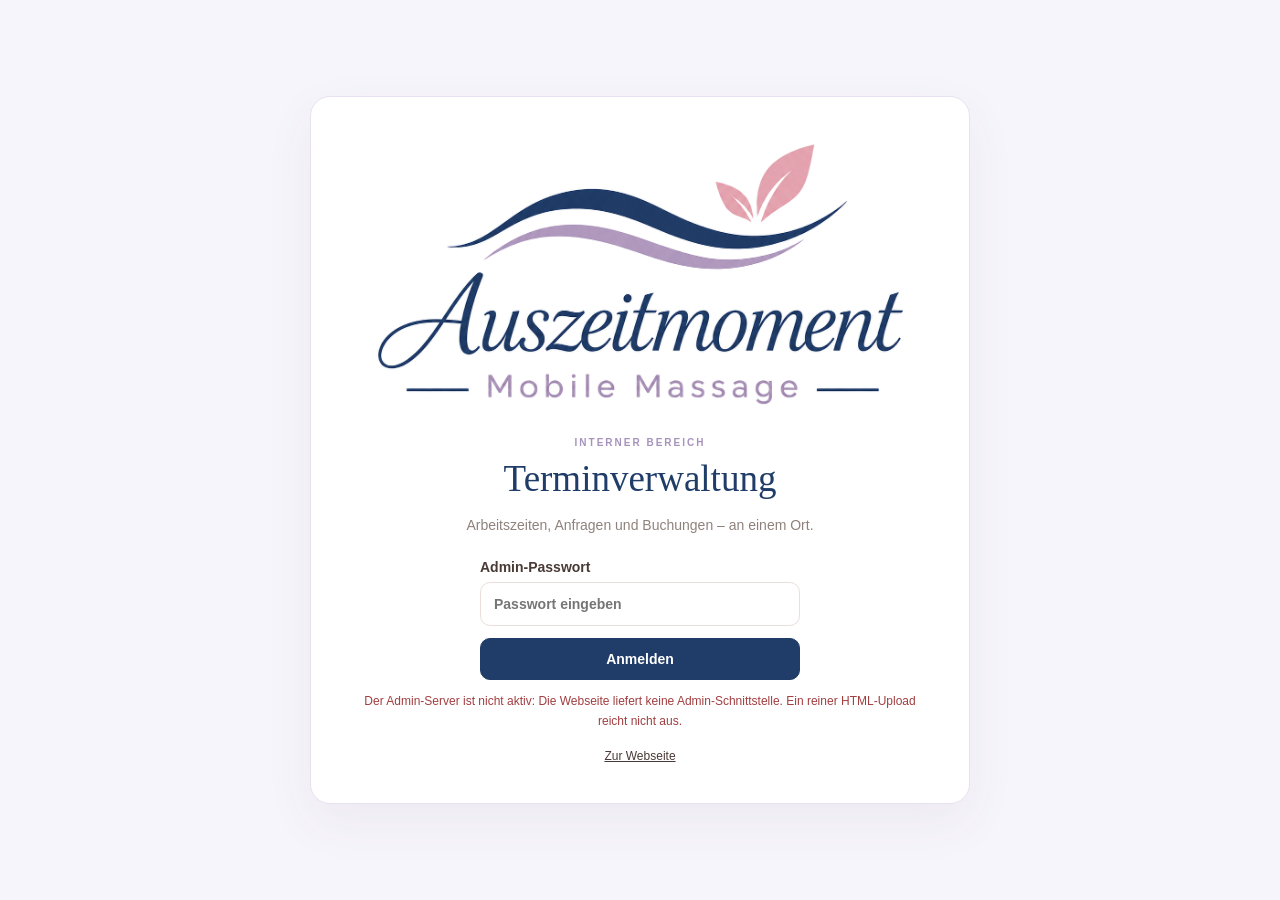
==== admin.html @ 6efd4570 "PHP-Adminbereich für Hostinger vorbereiten" ====
<!doctype html><html lang="de"><head><meta charset="utf-8"><meta name="viewport" content="width=device-width,initial-scale=1"><meta name="robots" content="noindex,nofollow"><title>Verwaltung | Auszeitmoment</title><link rel="stylesheet" href="admin.css"><link rel="icon" href="assets/favicon.png"><link rel="stylesheet" href="admin-farbwelt.css"/><link rel="stylesheet" href="admin-logo-2x.css"/></head>
<body>
<main id="az-auth" class="auth-view"><div class="login-card"><img src="assets/auszeitmoment-logo.png" alt="Auszeitmoment – Mobile Massage" class="login-logo"><div class="eyebrow">INTERNER BEREICH</div><h1>Terminverwaltung</h1><p>Arbeitszeiten, Anfragen und Buchungen – an einem Ort.</p><form id="password-login-form" autocomplete="on"><label for="admin-password">Admin-Passwort<input id="admin-password" name="password" type="password" autocomplete="current-password" required placeholder="Passwort eingeben"></label><button type="submit" class="primary">Anmelden</button></form><p class="notice" id="login-notice" role="alert" aria-live="polite"></p><a href="index.html">Zur Webseite</a></div></main>
<div id="az-app" hidden>
<aside class="sidebar"><a href="index.html" title="Zur öffentlichen Startseite"><img src="assets/auszeitmoment-logo.png" alt="Auszeitmoment" class="sidebar-logo"></a><div class="side-label">VERWALTUNG</div><nav class="side-nav" aria-label="Adminnavigation"><button class="nav active" data-tab="dashboard">◫ <span>Übersicht</span></button><button class="nav" data-tab="calendar">▦ <span>Kalender</span></button><button class="nav" data-tab="requests">◷ <span>Anfragen & Kunden</span> <b id="pending-count" class="number">0</b></button><button class="nav" data-tab="hours">◴ <span>Arbeitszeiten</span></button></nav><div class="side-foot"><a href="index.html">↗ Zur Webseite</a><button id="logout">Abmelden</button></div></aside>
<div class="workspace"><header class="workspace-top"><div><div class="eyebrow">AUSZEITMOMENT · ADMIN</div><h1 id="section-title">Übersicht</h1></div><div class="header-actions"><span id="today-label"></span><button class="outline" id="refresh">↻ Aktualisieren</button><button class="primary" id="add-appointment">+ Termin eintragen</button></div></header>
<div id="message" class="toast" role="status" hidden></div>
<section id="tab-dashboard" class="tab-page"><div class="metric-grid"><div class="metric"><span>Offene Anfragen</span><strong id="stat-pending">0</strong><small>noch nicht bestätigt</small></div><div class="metric"><span>Bestätigte Termine</span><strong id="stat-confirmed">0</strong><small>insgesamt</small></div><div class="metric"><span>Heute</span><strong id="stat-today">0</strong><small>gebuchte Behandlungen</small></div><div class="metric"><span>Nächste 7 Tage</span><strong id="stat-week">0</strong><small>bestätigte Termine</small></div></div><div class="two-col"><section class="surface"><div class="surface-head"><h2>Neueste Anfragen</h2><button class="text-link" data-go="requests">Alle anzeigen</button></div><div id="dashboard-requests"></div></section><section class="surface"><div class="surface-head"><h2>Nächste Termine</h2><button class="text-link" data-go="calendar">Zum Kalender</button></div><div id="dashboard-next"></div></section></div></section>
<section id="tab-calendar" class="tab-page" hidden><div class="surface"><div class="surface-head wrap"><div><h2>Terminkalender</h2><p>Auf einen Blick: Buchungen und noch offene Anfragen.</p></div><div class="month-nav"><button id="month-prev" class="square" aria-label="Vorheriger Monat">‹</button><strong id="month-title"></strong><button id="month-next" class="square" aria-label="Nächster Monat">›</button></div></div><div class="month-weekdays"><span>Mo</span><span>Di</span><span>Mi</span><span>Do</span><span>Fr</span><span>Sa</span><span>So</span></div><div id="month-grid" class="month-grid"></div></div><div class="surface" style="margin-top:18px"><div class="surface-head wrap"><div><h2 id="selected-day-title">Tagesansicht</h2><p id="day-subtitle">Minutengenaue Planung</p></div><button class="outline" id="make-day-block">+ Zeit sperren</button></div><div id="day-bookings"></div></div></section>
<section id="tab-requests" class="tab-page" hidden><div class="surface"><div class="surface-head wrap"><div><h2>Terminanfragen & Kunden</h2><p>Suche nach Name, Telefon, E-Mail, Behandlung oder Ort.</p></div><div class="filters"><input id="booking-search" type="search" placeholder="Kunden oder Termine suchen …"><select id="booking-status-filter" aria-label="Statusfilter"><option value="all">Alle Status</option><option value="pending">Offene Anfragen</option><option value="confirmed">Bestätigt</option><option value="completed">Erledigt</option><option value="cancelled">Abgesagt</option></select></div></div><div class="table-scroll"><table><thead><tr><th>Termin</th><th>Kunde</th><th>Behandlung</th><th>Preis</th><th>Status</th><th></th></tr></thead><tbody id="booking-rows"></tbody></table></div></div></section>
<section id="tab-hours" class="tab-page" hidden><div class="two-col"><section class="surface"><div class="surface-head"><div><h2>Wöchentliche Arbeitszeiten</h2><p>Für jeden Wochentag beliebig viele Zeitfenster.</p></div></div><form id="weekly-form" class="compact-form"><label>Wochentag<select name="weekday" required><option value="0">Montag</option><option value="1">Dienstag</option><option value="2">Mittwoch</option><option value="3">Donnerstag</option><option value="4">Freitag</option><option value="5">Samstag</option><option value="6">Sonntag</option></select></label><label>Von<input name="start_time" type="time" step="60" value="09:00" required></label><label>Bis<input name="end_time" type="time" step="60" value="18:00" required></label><label>Art<select name="is_open"><option value="1">Arbeitszeit</option><option value="0">Pause / gesperrt</option></select></label><button class="primary" type="submit">Zeitfenster speichern</button></form><div id="weekly-list"></div></section><section class="surface"><div class="surface-head"><div><h2>Einzelne Tage & Ausnahmen</h2><p>Zusätzliche Arbeitszeiten, Urlaub, Pausen oder blockierte Minuten.</p></div></div><form id="date-form" class="compact-form"><label>Datum<input name="day" type="date" required></label><label>Von<input name="start_time" type="time" step="60" value="09:00" required></label><label>Bis<input name="end_time" type="time" step="60" value="18:00" required></label><label>Art<select name="is_open"><option value="0">Gesperrt / Urlaub</option><option value="1">Zusätzliche Arbeitszeit</option></select></label><label class="full-width">Notiz (intern)<input name="note" placeholder="z. B. Arzttermin, Urlaub"></label><button class="primary" type="submit">Ausnahme speichern</button></form><div id="date-list"></div></section></div><p class="hint">Jede Uhrzeit lässt sich auf die Minute einstellen, z. B. 08:17–12:43. Ein zusätzlicher bestätigter Termin blockiert seine Behandlungsdauer und 15 Minuten Vor- und Nachbereitung.</p></section>
</div></div>
<dialog id="appointment-dialog" class="dialog"><form id="appointment-form" method="dialog"><header><div><div class="eyebrow">KUNDENKARTE</div><h2 id="dialog-title">Termin</h2></div><button type="button" id="dialog-close" class="square" aria-label="Schließen">×</button></header><div class="dialog-grid"><label>Name<input id="e-name" required></label><label>E-Mail<input id="e-email" type="email" required></label><label>Telefon<input id="e-phone" type="tel"></label><label>Behandlungsart<input id="e-massage" placeholder="Behandlungsart"></label><label>Datum<input id="e-day" type="date" required></label><label>Beginn (minutengenau)<input id="e-time" type="time" step="60" required></label><label>Dauer in Minuten<input id="e-duration" type="number" min="15" max="540" step="1" required></label><label>Preis in €<input id="e-price" type="number" min="0" step="1"></label><label class="full-width">Adresse<input id="e-address" placeholder="Straße, PLZ und Ort"></label><label class="full-width">Interne Notiz<textarea id="e-notes" rows="3"></textarea></label></div><div id="dialog-extra" class="extra"></div><footer><button type="button" class="outline" id="dialog-cancel">Schließen</button><button type="button" class="outline danger" id="mark-cancelled">Absagen</button><button type="button" class="outline" id="mark-completed">Erledigt</button><button type="submit" class="primary" id="save-appointment">Termin speichern / bestätigen</button></footer></form></dialog>
<script defer src="admin.js"></script></body></html>
---- admin.css ----
:root{--bg:#fcfaf8;--white:#fff;--ink:#493a36;--muted:#8f827c;--accent:#9e7372;--deep:#75544f;--soft:#f7eae6;--stroke:#eadfda;--green:#517568;--amber:#b1804a}*{box-sizing:border-box}html{font-family:Arial,Helvetica,sans-serif}body{margin:0;background:var(--bg);color:var(--ink);font-size:14px}button,input,select,textarea{font:inherit}button{cursor:pointer}h1,h2,h3{font-family:Georgia,'Times New Roman',serif;font-weight:400;margin:0}a{color:inherit;text-decoration:none}p{line-height:1.65;color:var(--muted)}[hidden]{display:none!important}.eyebrow{font-size:10px;letter-spacing:2px;font-weight:700;color:#b18881}button.primary{background:var(--accent);color:white;border:1px solid var(--accent);font-weight:700;padding:12px 17px;border-radius:10px}button.primary:hover{background:var(--deep)}.outline{border:1px solid var(--stroke);background:white;border-radius:10px;padding:10px 14px;color:var(--deep)}.outline:hover{border-color:var(--accent)}.text-link{color:var(--deep);border:0;background:none;font-weight:700}.square{height:34px;min-width:34px;border:1px solid var(--stroke);background:#fff;border-radius:9px;font-size:21px;color:var(--deep)}.auth-view{display:grid;place-items:center;min-height:100vh;padding:22px}.login-card{width:min(100%,440px);background:#fff;border:1px solid var(--stroke);border-radius:20px;padding:40px;box-shadow:0 18px 50px #56403a10;text-align:center}.login-logo{width:min(100%,270px);height:auto;margin:0 auto 25px;display:block}.login-card h1{font-size:37px;margin:9px 0}.login-card form{text-align:left;display:grid;gap:16px;margin:25px 0}.login-card label{display:grid;gap:7px;font-weight:600}.login-card input{padding:13px;border:1px solid var(--stroke);border-radius:10px}.login-card>a{font-size:12px;text-decoration:underline}.notice{font-size:12px;color:#a13e40}.sidebar{width:247px;position:fixed;inset:0 auto 0 0;background:#fff;border-right:1px solid var(--stroke);padding:26px 17px;display:flex;flex-direction:column}.sidebar-logo{display:block;width:205px;margin:2px auto 34px}.side-label{font-size:10px;letter-spacing:2px;color:#ab968b;font-weight:700;margin:0 15px 15px}.side-nav{display:grid;gap:4px}.nav{border:0;background:transparent;border-radius:11px;padding:13px 14px;text-align:left;color:#72625d;font-weight:600;display:flex;gap:12px;align-items:center;font-size:15px}.nav span{flex:1}.nav:hover{background:#faf3ef}.nav.active{background:#f8eae5;color:#774f51}.number{border-radius:20px;padding:2px 7px;font-size:11px;background:#e5d1ca}.side-foot{margin-top:auto;border-top:1px solid var(--stroke);padding:18px 12px;display:grid;gap:15px;color:#9a8076;font-size:12px}.side-foot button{border:none;background:none;color:inherit;text-align:left;padding:0}.workspace{margin-left:247px;min-height:100vh;padding:38px clamp(22px,4vw,58px) 65px}.workspace-top{display:flex;justify-content:space-between;align-items:flex-end;flex-wrap:wrap;gap:20px;margin-bottom:27px}.workspace-top h1{font-size:clamp(30px,3.7vw,43px);margin-top:7px}.header-actions{display:flex;align-items:center;gap:10px;flex-wrap:wrap}.header-actions>span{font-size:12px;color:var(--muted);margin-right:6px}.tab-page{max-width:1300px}.metric-grid{display:grid;grid-template-columns:repeat(4,minmax(0,1fr));gap:15px;margin-bottom:21px}.metric,.surface{border:1px solid var(--stroke);background:#fff;border-radius:15px}.metric{padding:24px;display:grid;gap:12px}.metric span{color:#877c76;font-size:12px}.metric strong{font:36px Georgia,serif;color:#6e4d4b}.metric small{color:#a29a93}.two-col{display:grid;grid-template-columns:1fr 1fr;gap:20px}.surface{padding:24px;min-width:0}.surface-head{display:flex;align-items:center;justify-content:space-between;gap:20px;margin-bottom:20px}.surface-head.wrap{flex-wrap:wrap}.surface-head h2{font-size:25px;color:#5d4841}.surface-head p{margin:5px 0 0;font-size:12px}.entry{padding:14px 0;border-top:1px solid #f1e9e5;display:flex;align-items:center;gap:12px;justify-content:space-between}.entry strong{display:block;font-size:14px;font-weight:700}.entry small{font-size:12px;color:var(--muted)}.entry button{background:none;border:0;color:var(--accent);font-weight:600}.badge{font-size:11px;font-weight:700;border-radius:30px;padding:5px 10px;display:inline-block;background:#f7ede8;color:#8f615d}.badge.confirmed{background:#e9f3ee;color:#42705a}.badge.cancelled{background:#f2eded;color:#948384}.badge.completed{background:#edeff2;color:#5f7186}.month-nav{display:flex;gap:10px;align-items:center}.month-nav strong{font-weight:700;min-width:135px;text-align:center}.month-weekdays,.month-grid{display:grid;grid-template-columns:repeat(7,minmax(0,1fr));gap:6px}.month-weekdays{text-align:center;font-size:11px;color:#938780;margin:8px 0 9px}.month-grid .blank{min-height:75px}.day-tile{display:flex;flex-direction:column;align-items:flex-start;gap:6px;min-height:84px;border:1px solid #efe5df;border-radius:10px;background:#fff;padding:10px;color:#5d4b46;text-align:left}.day-tile:hover{border-color:#c49a98;background:#fffaf8}.day-tile.selected{border-color:var(--accent);box-shadow:inset 0 0 0 1px var(--accent)}.day-tile.today .day-number{background:var(--accent);color:white;padding:4px 7px;border-radius:7px}.day-tile .counts{display:flex;flex-wrap:wrap;gap:4px}.count-pill{font-size:10px;border-radius:7px;padding:3px 5px;background:#e6f1eb;color:#417264}.count-pill.wait{background:#fcf0e5;color:#a67339}.filters{display:flex;gap:10px;flex-wrap:wrap}.filters input{min-width:230px}.filters input,.filters select,.compact-form input,.compact-form select,.compact-form textarea,.dialog input,.dialog textarea{border:1px solid #e5d9d4;border-radius:9px;padding:10px;background:white;color:var(--ink);width:100%}.table-scroll{overflow:auto}table{border-collapse:collapse;width:100%;min-width:680px}th{text-align:left;padding:15px 12px;font-size:11px;color:#998d87;text-transform:uppercase;letter-spacing:.09em;border-bottom:1px solid var(--stroke)}td{padding:15px 12px;border-bottom:1px solid #f1e9e5;font-size:13px}td small{display:block;color:var(--muted);margin-top:4px}td button{border:1px solid #e7d6d0;color:var(--deep);background:#fff;padding:8px 11px;border-radius:8px}.compact-form{display:grid;grid-template-columns:repeat(2,minmax(0,1fr));gap:13px;margin-bottom:24px}.compact-form label,.dialog label{display:grid;gap:7px;font-size:12px;color:#6a5f5a;font-weight:600}.compact-form .full-width{grid-column:span 2}.compact-form button{grid-column:span 2}.rule{display:flex;justify-content:space-between;align-items:center;gap:12px;border-top:1px solid #f0e8e4;padding:12px 0}.rule strong{font-weight:700}.rule small{display:block;color:#958a81}.rule button{background:none;color:#a46864;border:none}.empty{padding:20px 0;color:#998880}.hint{font-size:12px;margin-top:16px}.toast{border:1px solid #e7d8ce;padding:13px 16px;background:#fff4ef;border-radius:11px;margin:0 0 22px;color:#805a4a}.toast.good{background:#eef8f1;color:#417055;border-color:#d8e8dd}.dialog{width:min(94vw,690px);max-height:90vh;overflow:auto;border:1px solid var(--stroke);border-radius:18px;padding:0;background:#fff;box-shadow:0 20px 70px #47312935}.dialog::backdrop{background:#32201b83}.dialog header{display:flex;justify-content:space-between;align-items:center;padding:24px 26px;border-bottom:1px solid var(--stroke)}.dialog h2{font-size:30px;margin-top:6px}.dialog-grid{display:grid;grid-template-columns:1fr 1fr;gap:16px;padding:24px 26px}.dialog-grid .full-width{grid-column:span 2}.dialog footer{padding:17px 26px 25px;display:flex;justify-content:flex-end;gap:9px;flex-wrap:wrap}.dialog .danger{color:#aa625d}.extra{padding:0 26px;color:#8b7b73;font-size:12px;line-height:1.8}@media(max-width:1050px){.metric-grid{grid-template-columns:repeat(2,1fr)}.two-col{grid-template-columns:1fr}}@media(max-width:700px){.sidebar{width:auto;position:static;padding:10px 12px;display:block}.sidebar-logo{width:145px;margin:0}.side-label,.side-foot{display:none}.side-nav{display:flex;flex-wrap:wrap;gap:4px;margin-top:8px}.nav{padding:9px;font-size:12px}.nav span{display:inline}.workspace{margin:0;padding:24px 12px}.workspace-top{align-items:start}.header-actions{gap:7px}.header-actions>span{display:none}.metric{padding:14px}.metric strong{font-size:27px}.surface{padding:15px}.month-grid,.month-weekdays{gap:3px}.day-tile{min-height:61px;padding:5px;font-size:11px}.day-tile .count-pill{font-size:8px}.filters input{min-width:0}.dialog-grid{grid-template-columns:1fr}.dialog-grid .full-width{grid-column:span 1}}

/* Anmeldebutton – Google OAuth über den eigenen Backend-Server. */
.google-login{display:flex;align-items:center;justify-content:center;gap:12px;width:100%;max-width:320px;
 margin:25px auto 13px;padding:13px 16px;border:1px solid #d8cfc9;border-radius:11px;background:white;
 font-weight:700;font-size:14px;color:#4d403c;text-decoration:none;box-shadow:0 3px 14px #4e393909}
.google-login:hover,.google-login:focus-visible{border-color:#9e7372;background:#fffbf9}
.google-mark{display:inline-grid;place-items:center;font:bold 21px Arial,sans-serif;background:linear-gradient(40deg,#4285f4 25%,#34a853 38%,#fbbc05 55%,#ea4335 74%);color:transparent;background-clip:text;-webkit-background-clip:text}
.google-hint{font-size:12px;margin:0 0 18px}.login-card .notice{min-height:15px;margin:6px auto 15px;color:#a13e40}

/* Passwort-Login, im bestehenden Admin-Design */
#password-login-form{margin:22px auto 12px;max-width:320px;gap:12px}#password-login-form label{text-align:left}#password-login-form button{width:100%}.login-card .google-hint{margin:13px auto 5px}.login-card .google-login{margin-top:10px}
---- admin-farbwelt.css ----
/* Farbwelt des neuen Auszeitmoment-Logos – kein Redesign des Adminbereichs. */
:root{--az-navy:#203d69;--az-lavender:#a593bc;--az-rose:#dd9cb0;--az-wash:#f7f5fc;--az-line:#e8e2f0}
body{background:#f7f5fc}
.login-logo,.sidebar-logo{object-fit:contain}
.eyebrow{color:var(--az-lavender)!important}
.login-card,.surface,.metric{border-color:var(--az-line)!important}
.primary,.google-login,.nav.active,.side-nav .nav.active{background:var(--az-navy)!important;border-color:var(--az-navy)!important;color:white!important}
.workspace-top h1,.login-card h1,.surface h2{color:var(--az-navy)!important}
a:hover{color:#78649c}
:focus-visible{outline:3px solid #a593bc;outline-offset:3px}
---- admin-logo-2x.css ----
/* Logo on the admin login is also twice the original width (270px). */
.login-card { width: min(94vw, 660px) !important; }
.login-card .login-logo { width: min(100%, 540px) !important; height: auto !important; max-width: none !important; }
@media(max-width:700px) { .login-card { padding: 28px 20px !important; } .login-card .login-logo { width: 100% !important; } }
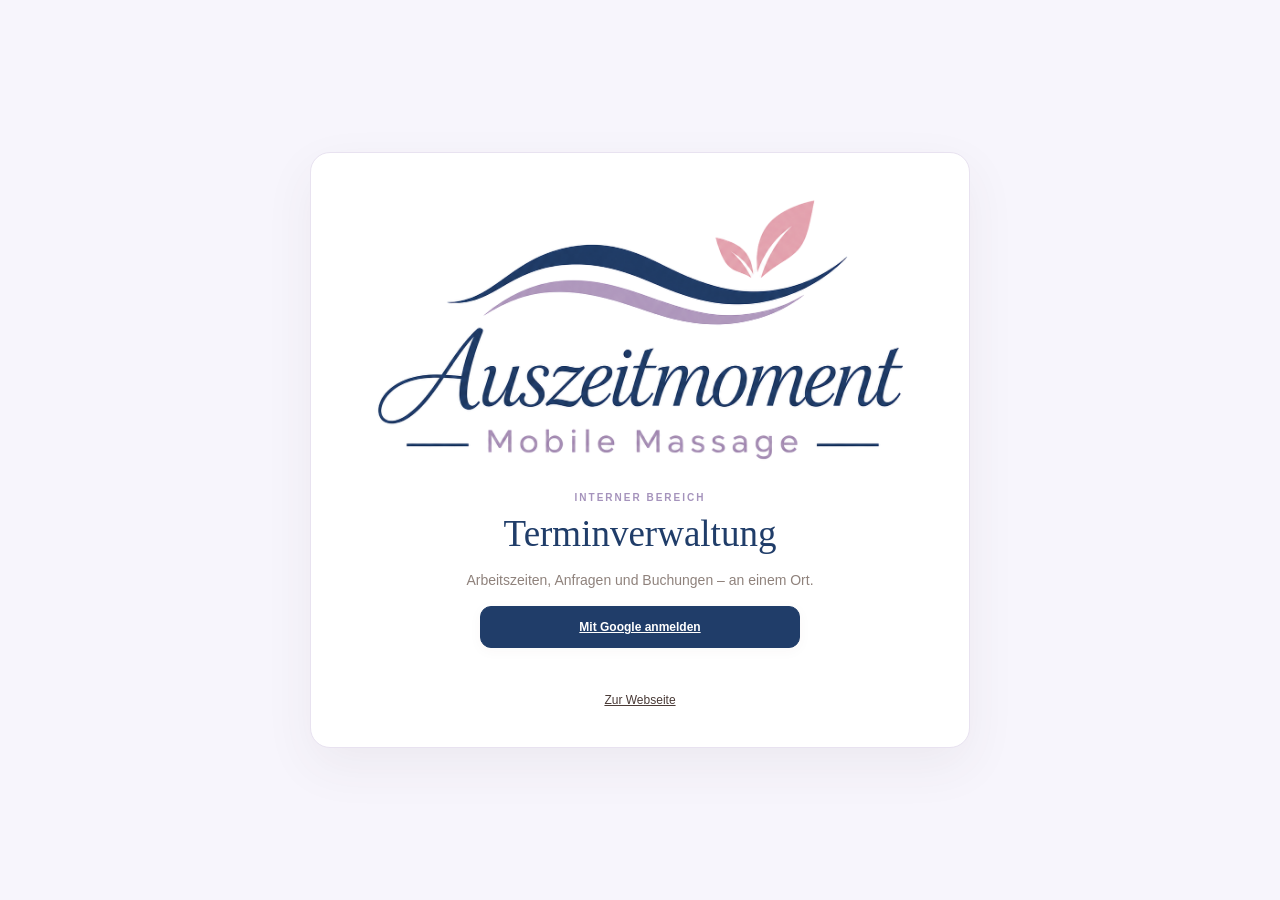
==== commit fb0c5685: "Google-Anmeldung für Auszeitmoment vorbereiten" ====
--- a/admin.html
+++ b/admin.html
@@ -1,6 +1,6 @@
 <!doctype html><html lang="de"><head><meta charset="utf-8"><meta name="viewport" content="width=device-width,initial-scale=1"><meta name="robots" content="noindex,nofollow"><title>Verwaltung | Auszeitmoment</title><link rel="stylesheet" href="admin.css"><link rel="icon" href="assets/favicon.png"><link rel="stylesheet" href="admin-farbwelt.css"/><link rel="stylesheet" href="admin-logo-2x.css"/></head>
 <body>
-<main id="az-auth" class="auth-view"><div class="login-card"><img src="assets/auszeitmoment-logo.png" alt="Auszeitmoment – Mobile Massage" class="login-logo"><div class="eyebrow">INTERNER BEREICH</div><h1>Terminverwaltung</h1><p>Arbeitszeiten, Anfragen und Buchungen – an einem Ort.</p><form id="password-login-form" autocomplete="on"><label for="admin-password">Admin-Passwort<input id="admin-password" name="password" type="password" autocomplete="current-password" required placeholder="Passwort eingeben"></label><button type="submit" class="primary">Anmelden</button></form><p class="notice" id="login-notice" role="alert" aria-live="polite"></p><a href="index.html">Zur Webseite</a></div></main>
+<main id="az-auth" class="auth-view"><div class="login-card"><img src="assets/auszeitmoment-logo.png" alt="Auszeitmoment – Mobile Massage" class="login-logo"><div class="eyebrow">INTERNER BEREICH</div><h1>Terminverwaltung</h1><p>Arbeitszeiten, Anfragen und Buchungen – an einem Ort.</p><a class="google-login" href="admin-api.php?route=google-start">Mit Google anmelden</a><p class="notice" id="login-notice" role="alert" aria-live="polite"></p><a href="index.html">Zur Webseite</a></div></main>
 <div id="az-app" hidden>
 <aside class="sidebar"><a href="index.html" title="Zur öffentlichen Startseite"><img src="assets/auszeitmoment-logo.png" alt="Auszeitmoment" class="sidebar-logo"></a><div class="side-label">VERWALTUNG</div><nav class="side-nav" aria-label="Adminnavigation"><button class="nav active" data-tab="dashboard">◫ <span>Übersicht</span></button><button class="nav" data-tab="calendar">▦ <span>Kalender</span></button><button class="nav" data-tab="requests">◷ <span>Anfragen & Kunden</span> <b id="pending-count" class="number">0</b></button><button class="nav" data-tab="hours">◴ <span>Arbeitszeiten</span></button></nav><div class="side-foot"><a href="index.html">↗ Zur Webseite</a><button id="logout">Abmelden</button></div></aside>
 <div class="workspace"><header class="workspace-top"><div><div class="eyebrow">AUSZEITMOMENT · ADMIN</div><h1 id="section-title">Übersicht</h1></div><div class="header-actions"><span id="today-label"></span><button class="outline" id="refresh">↻ Aktualisieren</button><button class="primary" id="add-appointment">+ Termin eintragen</button></div></header>
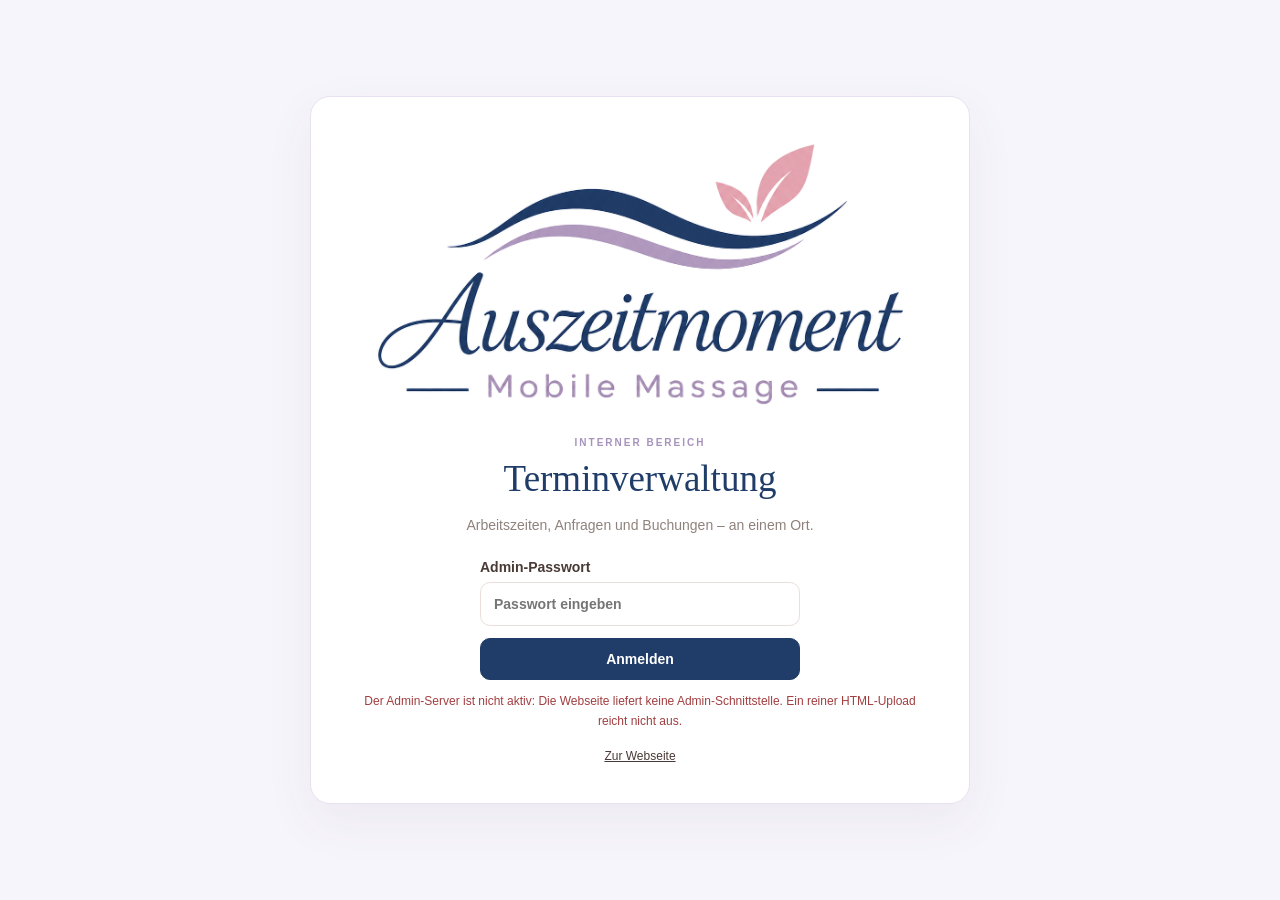
==== commit 48213abf: "Passwort-Anmeldung mit lokal erzeugtem Prüfwert verwenden" ====
--- a/admin.html
+++ b/admin.html
@@ -1,6 +1,6 @@
 <!doctype html><html lang="de"><head><meta charset="utf-8"><meta name="viewport" content="width=device-width,initial-scale=1"><meta name="robots" content="noindex,nofollow"><title>Verwaltung | Auszeitmoment</title><link rel="stylesheet" href="admin.css"><link rel="icon" href="assets/favicon.png"><link rel="stylesheet" href="admin-farbwelt.css"/><link rel="stylesheet" href="admin-logo-2x.css"/></head>
 <body>
-<main id="az-auth" class="auth-view"><div class="login-card"><img src="assets/auszeitmoment-logo.png" alt="Auszeitmoment – Mobile Massage" class="login-logo"><div class="eyebrow">INTERNER BEREICH</div><h1>Terminverwaltung</h1><p>Arbeitszeiten, Anfragen und Buchungen – an einem Ort.</p><a class="google-login" href="admin-api.php?route=google-start">Mit Google anmelden</a><p class="notice" id="login-notice" role="alert" aria-live="polite"></p><a href="index.html">Zur Webseite</a></div></main>
+<main id="az-auth" class="auth-view"><div class="login-card"><img src="assets/auszeitmoment-logo.png" alt="Auszeitmoment – Mobile Massage" class="login-logo"><div class="eyebrow">INTERNER BEREICH</div><h1>Terminverwaltung</h1><p>Arbeitszeiten, Anfragen und Buchungen – an einem Ort.</p><form id="password-login-form" autocomplete="on"><label for="admin-password">Admin-Passwort<input id="admin-password" name="password" type="password" autocomplete="current-password" required placeholder="Passwort eingeben"></label><button type="submit" class="primary">Anmelden</button></form><p class="notice" id="login-notice" role="alert" aria-live="polite"></p><a href="index.html">Zur Webseite</a></div></main>
 <div id="az-app" hidden>
 <aside class="sidebar"><a href="index.html" title="Zur öffentlichen Startseite"><img src="assets/auszeitmoment-logo.png" alt="Auszeitmoment" class="sidebar-logo"></a><div class="side-label">VERWALTUNG</div><nav class="side-nav" aria-label="Adminnavigation"><button class="nav active" data-tab="dashboard">◫ <span>Übersicht</span></button><button class="nav" data-tab="calendar">▦ <span>Kalender</span></button><button class="nav" data-tab="requests">◷ <span>Anfragen & Kunden</span> <b id="pending-count" class="number">0</b></button><button class="nav" data-tab="hours">◴ <span>Arbeitszeiten</span></button></nav><div class="side-foot"><a href="index.html">↗ Zur Webseite</a><button id="logout">Abmelden</button></div></aside>
 <div class="workspace"><header class="workspace-top"><div><div class="eyebrow">AUSZEITMOMENT · ADMIN</div><h1 id="section-title">Übersicht</h1></div><div class="header-actions"><span id="today-label"></span><button class="outline" id="refresh">↻ Aktualisieren</button><button class="primary" id="add-appointment">+ Termin eintragen</button></div></header>
